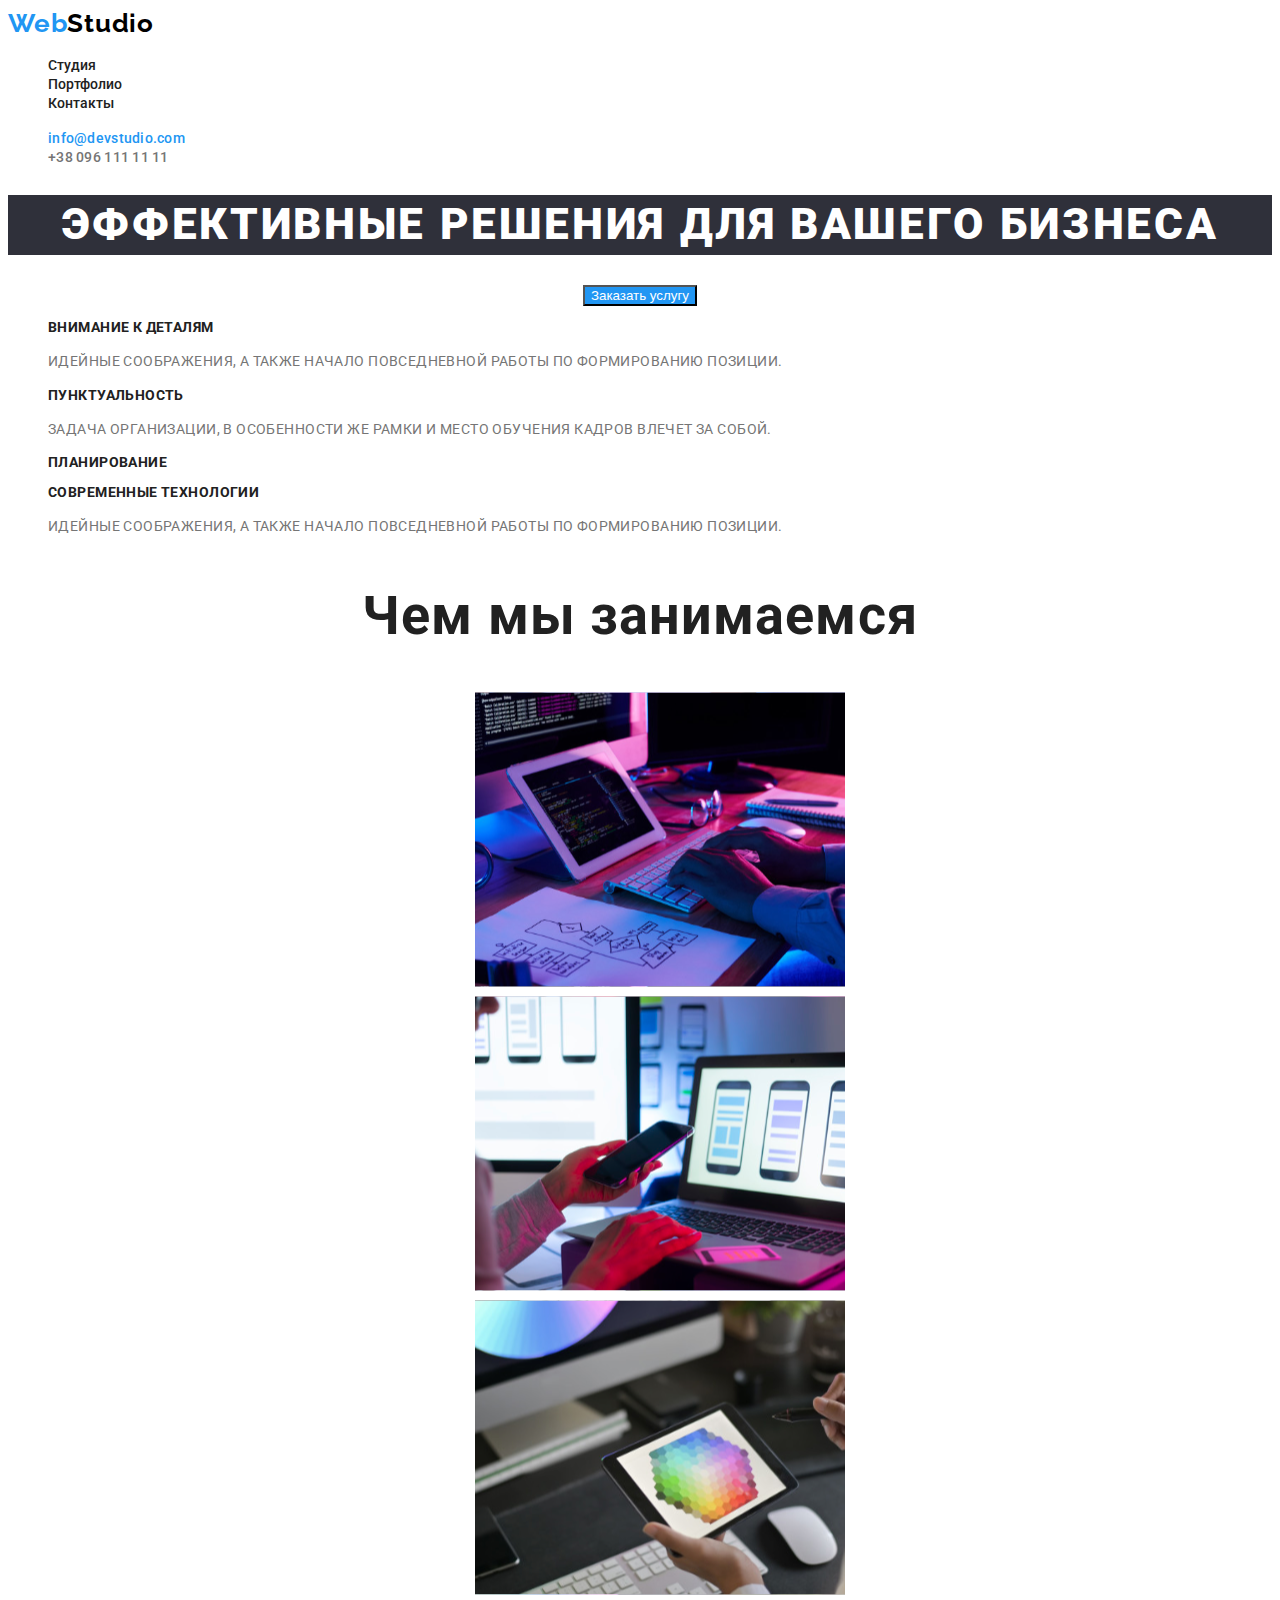
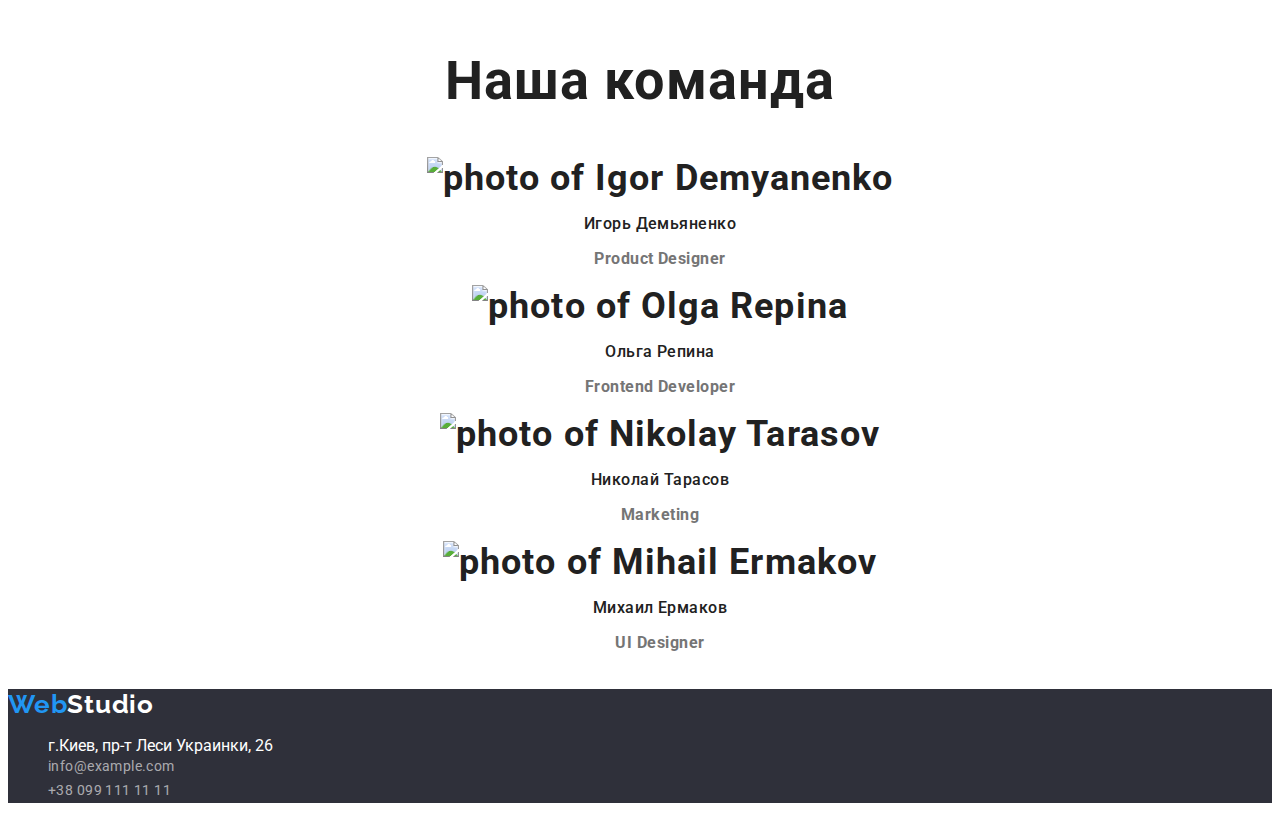
==== index.html @ 94175793 "working" ====
<!DOCTYPE html>
<html lang="en">

<head>
    <meta charset="UTF-8">
    <meta http-equiv="X-UA-Compatible" content="IE=edge">
    <meta name="viewport" content="width=device-width, initial-scale=1.0">
    <title>Studio</title>
    <link rel=“preconnect” href=“https://fonts.gstatic.com”>
    <link rel="preconnect" href="https://fonts.googleapis.com">
    <link rel="preconnect" href="https://fonts.gstatic.com" crossorigin>
    <link
        href="https://fonts.googleapis.com/css2?family=Raleway:wght@700&family=Roboto:wght@400;500;700;900&display=swap"
        rel="stylesheet">
    <link rel="stylesheet" href="./css/styles.css">
</head>

<body class="page">
    <header class="header">
        <a href="./studio.html" class="logo-first">Web<span class="logo-second">Studio</span></a>
        <nav>
            <ul class="site-nav list">
                <li><a href="" class="link">Студия</a></li>
                <li><a href="./portfolio.html" class="link">Портфолио</a></li>
                <li><a href="" class="link">Контакты</a></li>
            </ul>
        </nav>
        <ul class="contact-nav list">
            <li><a href="mailto:info@devstudio.com" class="nav-e-mail">info@devstudio.com</a></li>
            <li><a href="tel:+380961111111" class="nav-tel"> +38 096 111 11 11</a></li>
        </ul>
    </header>
    <main>
        <!--Герой-hero-->
        <section class="hero">
            <h1 class="hero-title">Эффективные решения для вашего бизнеса</h1>
            <button type="button" class="button">Заказать услугу</button>
        </section>
        <!--Приемущества-features-->
        <section class="section">
            <h2 class="section-titles" hidden>Приемущества</h2>
            <ul class="features list">
                <li>
                    <h3 class="features-titles">Внимание к деталям</h3>
                    <p class="features-text">Идейные соображения, а также начало повседневной работы по формированию
                        позиции.</p>
                </li>
                <li>
                    <h3 class="features-titles">Пунктуальность</h3>
                    <p class="features-text">Задача организации, в особенности же рамки и место обучения кадров влечет
                        за собой.</p>
                </li>
                <li>
                    <h3 class="features-titles">Планирование</h3>
                    <p
                        class="features-text>Равным образом консультация с широким активом в значительной степени обуславливает.">
                    </p>
                </li>
                <li>
                    <h3 class="features-titles">Современные технологии</h3>
                    <p class="features-text">Идейные соображения, а также начало повседневной работы по формированию
                        позиции.</p>
                </li>
            </ul>
        </section>
        <!--Чем мы занимаемся - what are we doing-->
        <section class="about-us">
            <h2 class="about-us-titles">Чем мы занимаемся</h2>
            <ul class="about-us list">
                <li><img src="./images/image1.svg" alt="computer image" width="370" height="295"></li>
                <li><img src="./images/image2.svg" alt="picture of phone and laptop" width="370" height="295"></li>
                <li><img src="./images/image3.svg" alt="tablet image" width="370" height="295"></li>
            </ul>
        </section>
        <!--Наша команда - our team-->
        <section class="team">
            <h2 class="team-titles">Наша команда</h2>
            <ul class="team list">
                <li><img src="./images/img_human1.svg" alt="photo of Igor Demyanenko" width="270" height="260">
                    <h3 class="team-title">Игорь Демьяненко</h3>
                    <p class="team-text">Product Designer</p>
                </li>
                <li><img src="./images/img_human2.svg" alt="photo of Olga Repina" width="270" height="260">
                    <h3 class="team-title">Ольга Репина</h3>
                    <p class="team-text">Frontend Developer</p>
                </li>
                <li><img src="./images/img_human3.svg" alt="photo of Nikolay Tarasov" width="270" height="260">
                    <h3 class="team-title">Николай Тарасов</h3>
                    <p class="team-text">Marketing</p>
                </li>
                <li><img src="./images/img_human4.svg" alt="photo of Mihail Ermakov" width="270" height="260">
                    <h3 class="team-title">Михаил Ермаков</h3>
                    <p class="team-text">UI Designer</p>
                </li>
            </ul>
        </section>
    </main>
    <footer class="footer">
        <a href="./index.html" class="logo-first">Web<span class="logo-second">Studio</span></a>
        <address class="adress">
            <ul class="address list">
                <li><a
                        href="https://www.google.com/maps/place/%D0%B1%D1%83%D0%BB%D1%8C%D0%B2%D0%B0%D1%80+%D0%9B%D0%B5%D1%81%D1%96+%D0%A3%D0%BA%D1%80%D0%B0%D1%97%D0%BD%D0%BA%D0%B8,+26,+%D0%9A%D0%B8%D1%97%D0%B2,+02000/@50.4265807,30.5361971,17z/data=!3m1!4b1!4m5!3m4!1s0x40d4cf0e033ecbe9:0x57a4dffefec77da0!8m2!3d50.4265807!4d30.5383858"></a>
                    г.Киев, пр-т Леси Украинки, 26</li>
                <li><a href="mailto:info@example.com" class="footer-e-mail">info@example.com</a></li>
                <li><a href="tel:+380991111111" class="footer-tel">+38 099 111 11 11</a></li>
            </ul>
        </address>
    </footer>
</body>

</html>
---- css/styles.css ----
body {
  font-family: Roboto, sans-serif;
  color: var(--first-titles-text-color);
}
:root {
  --first-titles-text-color: #212121;
  --text-color: #757575;
  --button-primary-color-text: #ffffff;
  --button-primary-color: #2196f3;
  --background-color: #2f303a;
}
ul {
  list-style: none;
}

/* header */

.header .logo-first {
  color: var(--button-primary-color);
  font-family: Raleway, sans-serif;
  font-weight: 700;
  font-size: 26px;
  line-height: 1.19;
  letter-spacing: 0.03em;
  text-decoration: none;
}
.header .logo-second {
  color: #000000;
  font-family: Raleway, sans-serif;
  font-weight: 700;
  font-size: 26px;
  line-height: 1.19;
  letter-spacing: 0.03em;
  text-decoration: none;
}
.site-nav .link {
  color: var(--first-titles-text-color);
  font-weight: 500;
  font-size: 14px;
  line-height: 1.14;
  text-decoration: none;
}
/* site-nav link -навигация*/
.site-nav .link:hover {
  /*(hover - при наведении)*/
  color: var(--button-primary-color);
  font-weight: 500;
  font-size: 14px;
  line-height: 1.14;
  text-decoration: none;
}
/* .site-nav .link:hover,
.site-nav .link:focus {
  color: #2196f3;
  font-weight: 500;
  font-size: 14px;
  line-height: 11.14;
  letter-spacing: 0.02em;
} */
.nav-e-mail {
  color: var(--button-primary-color);
  font-weight: 500;
  font-size: 14px;
  line-height: 1.14;
  letter-spacing: 0.02em;
  text-decoration: none;
}
.nav-tel {
  color: var(--text-color);
  font-weight: 500;
  font-size: 14px;
  line-height: 1.14;
  letter-spacing: 0.02em;
  text-decoration: none;
}
.hero {
  text-align: center;
}
.section-titles {
  color: var(--first-titles-text-color);
  font-size: 14px;
  line-height: 1.71;
  letter-spacing: 0.03em;
}
.section {
  color: var(--text-color);
  font-weight: 700;
  font-size: 14px;
  line-height: 1.14;
  letter-spacing: 0.03em;
  text-transform: uppercase;
}
/* Hero*/
.hero-title {
  color: var(--button-primary-color-text);
  background-color: var(--background-color);
  font-weight: 900;
  font-size: 44px;
  line-height: 1.36;
  text-align: center;
  letter-spacing: 0.06em;
  text-transform: uppercase;
}

.button {
  background-color: var(--button-primary-color);
  color: var(--button-primary-color-text);
}

/* Приемущества-features*/
.features-titles {
  color: var(--first-titles-text-color);
  font-weight: 700;
  font-size: 14px;
  line-height: 1.14;
  letter-spacing: 0.03em;
  text-transform: uppercase;
}
.features-text {
  color: var(--text-color);
  font-style: normal;
  font-weight: normal;
  font-size: 14px;
  line-height: 1.71;
  letter-spacing: 0.03em;
}
/*  Чем мы занимаемся - what are we doing*/
.about-us {
  color: var(--first-titles-text-color);
  font-weight: 700;
  font-size: 36px;
  line-height: 1.17;
  text-align: center;
  letter-spacing: 0.03em;
}
/* Наша команда - Our team */
.team {
  color: var(--first-titles-text-color);
  font-weight: 700;
  font-size: 36px;
  line-height: 1.17;
  text-align: center;
  letter-spacing: 0.03em;
}
.team-title {
  color: var(--first-titles-text-color);
  font-weight: 500;
  font-size: 16px;
  line-height: 1.18;
  text-align: center;
  letter-spacing: 0.03em;
}
.team-text {
  color: var(--text-color);
  font-size: 16px;
  line-height: 1.18;
  text-align: center;
  letter-spacing: 0.03em;
}
/* Portfolio */
.portfolio-titles {
  color: var(--first-titles-text-color);
}
.portfolio-text {
  color: var(--text-color);
}
/* Кнопки - Buttons */

.buttons-primary:hover {
  background-color: var(--button-primary-color);
  color: var(--button-primary-color-text);
}

/* Подвал - footer */
.footer {
  background-color: var(--background-color);
}
.footer .logo-first {
  color: var(--button-primary-color);
  font-family: Raleway;
  font-weight: 700;
  font-size: 26px;
  line-height: 1.19;
  letter-spacing: 0.03em;
  text-decoration: none;
}
.footer .logo-second {
  color: var(--button-primary-color-text);
  font-family: Raleway;
  font-weight: 700;
  font-size: 26px;
  line-height: 1.19;
  letter-spacing: 0.03em;
  text-decoration: none;
}
/* Контакты - contacts */
.adress {
  font-style: normal;
  color: var(--button-primary-color-text);
}
.footer .contacts {
  color: var(--button-primary-color-text);
  font-size: 14px;
  line-height: 1.71;
  letter-spacing: 0.03em;
}
.footer-e-mail {
  color: rgba(255, 255, 255, 0.6);
  font-size: 14px;
  line-height: 1.71;
  letter-spacing: 0.03em;
  text-decoration: none;
}
.footer-tel {
  color: rgba(255, 255, 255, 0.6);
  font-size: 14px;
  line-height: 1.71;
  letter-spacing: 0.03em;
  text-decoration: none;
}
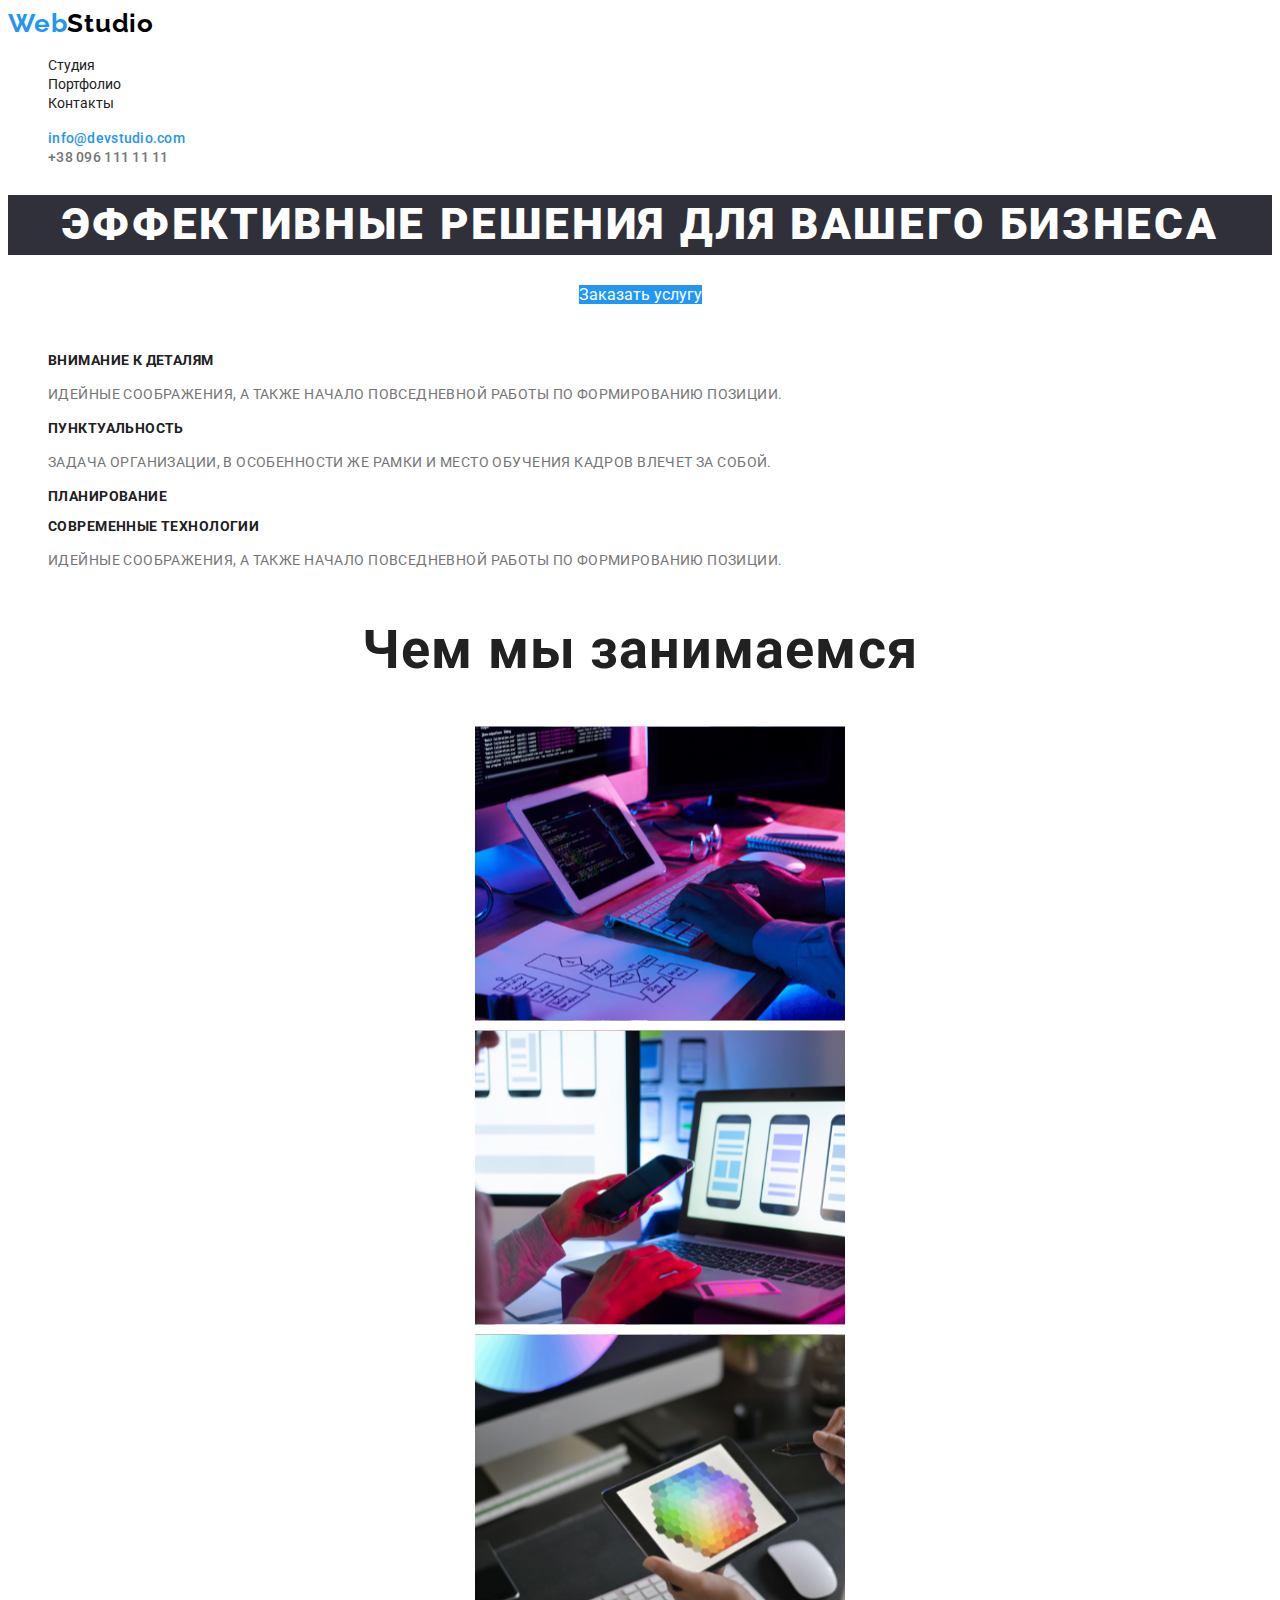
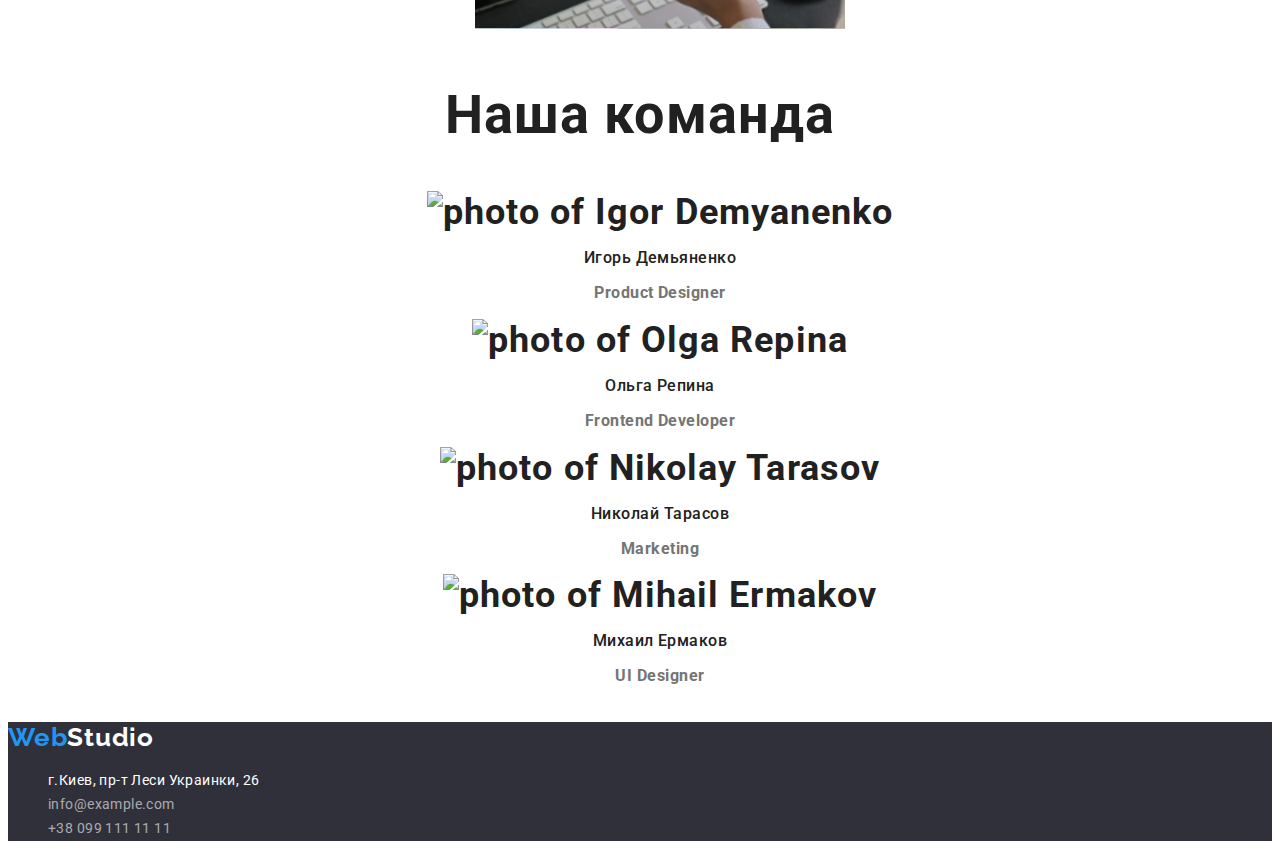
==== commit 5ec4b2c2: "работает ОК" ====
--- a/index.html
+++ b/index.html
@@ -12,6 +12,7 @@
     <link
         href="https://fonts.googleapis.com/css2?family=Raleway:wght@700&family=Roboto:wght@400;500;700;900&display=swap"
         rel="stylesheet">
+    
     <link rel="stylesheet" href="./css/styles.css">
 </head>
 
@@ -25,7 +26,7 @@
                 <li><a href="" class="link">Контакты</a></li>
             </ul>
         </nav>
-        <ul class="contact-nav list">
+        <ul class="contact-nav-list">
             <li><a href="mailto:info@devstudio.com" class="nav-e-mail">info@devstudio.com</a></li>
             <li><a href="tel:+380961111111" class="nav-tel"> +38 096 111 11 11</a></li>
         </ul>
@@ -34,12 +35,14 @@
         <!--Герой-hero-->
         <section class="hero">
             <h1 class="hero-title">Эффективные решения для вашего бизнеса</h1>
-            <button type="button" class="button">Заказать услугу</button>
+            <a href="" class="button">Заказать услугу</a>
+            <!--
+            <button type="button" class="button">Заказать услугу</button>-->
         </section>
         <!--Приемущества-features-->
         <section class="section">
-            <h2 class="section-titles" hidden>Приемущества</h2>
-            <ul class="features list">
+            <h2 class="section-titles" >Приемущества</h2>
+            <ul class="features-list">
                 <li>
                     <h3 class="features-titles">Внимание к деталям</h3>
                     <p class="features-text">Идейные соображения, а также начало повседневной работы по формированию
@@ -66,7 +69,7 @@
         <!--Чем мы занимаемся - what are we doing-->
         <section class="about-us">
             <h2 class="about-us-titles">Чем мы занимаемся</h2>
-            <ul class="about-us list">
+            <ul class="about-us-list">
                 <li><img src="./images/image1.svg" alt="computer image" width="370" height="295"></li>
                 <li><img src="./images/image2.svg" alt="picture of phone and laptop" width="370" height="295"></li>
                 <li><img src="./images/image3.svg" alt="tablet image" width="370" height="295"></li>
@@ -75,7 +78,7 @@
         <!--Наша команда - our team-->
         <section class="team">
             <h2 class="team-titles">Наша команда</h2>
-            <ul class="team list">
+            <ul class="team-list">
                 <li><img src="./images/img_human1.svg" alt="photo of Igor Demyanenko" width="270" height="260">
                     <h3 class="team-title">Игорь Демьяненко</h3>
                     <p class="team-text">Product Designer</p>
@@ -98,10 +101,9 @@
     <footer class="footer">
         <a href="./index.html" class="logo-first">Web<span class="logo-second">Studio</span></a>
         <address class="adress">
-            <ul class="address list">
-                <li><a
-                        href="https://www.google.com/maps/place/%D0%B1%D1%83%D0%BB%D1%8C%D0%B2%D0%B0%D1%80+%D0%9B%D0%B5%D1%81%D1%96+%D0%A3%D0%BA%D1%80%D0%B0%D1%97%D0%BD%D0%BA%D0%B8,+26,+%D0%9A%D0%B8%D1%97%D0%B2,+02000/@50.4265807,30.5361971,17z/data=!3m1!4b1!4m5!3m4!1s0x40d4cf0e033ecbe9:0x57a4dffefec77da0!8m2!3d50.4265807!4d30.5383858"></a>
-                    г.Киев, пр-т Леси Украинки, 26</li>
+            <ul class="address-list">
+                <li><a href="https://www.google.com/maps/place/%D0%B1%D1%83%D0%BB%D1%8C%D0%B2%D0%B0%D1%80+%D0%9B%D0%B5%D1%81%D1%96+%D0%A3%D0%BA%D1%80%D0%B0%D1%97%D0%BD%D0%BA%D0%B8,+26,+%D0%9A%D0%B8%D1%97%D0%B2,+02000/@50.4265807,30.5361971,17z/data=!3m1!4b1!4m5!3m4!1s0x40d4cf0e033ecbe9:0x57a4dffefec77da0!8m2!3d50.4265807!4d30.5383858" class="footer-adress-map">
+                    г.Киев, пр-т Леси Украинки, 26</a></li>
                 <li><a href="mailto:info@example.com" class="footer-e-mail">info@example.com</a></li>
                 <li><a href="tel:+380991111111" class="footer-tel">+38 099 111 11 11</a></li>
             </ul>
--- a/css/styles.css
+++ b/css/styles.css
@@ -1,14 +1,19 @@
-body {
-  font-family: Roboto, sans-serif;
-  color: var(--first-titles-text-color);
-}
+/* :current(p, li, h1, h2, h3) {
+  color: yellow; */
+
 :root {
-  --first-titles-text-color: #212121;
+  --titles-text-color: #212121;
   --text-color: #757575;
   --button-primary-color-text: #ffffff;
   --button-primary-color: #2196f3;
   --background-color: #2f303a;
-}
+  --logo-color: #000000;
+}
+body {
+  font-family: Roboto, sans-serif;
+  background: var(--button-primary-color-text);
+  color: var(--titles-text-color);
+  }
 ul {
   list-style: none;
 }
@@ -25,7 +30,7 @@
   text-decoration: none;
 }
 .header .logo-second {
-  color: #000000;
+  color: var(--logo-color);
   font-family: Raleway, sans-serif;
   font-weight: 700;
   font-size: 26px;
@@ -34,14 +39,15 @@
   text-decoration: none;
 }
 .site-nav .link {
-  color: var(--first-titles-text-color);
+  color:var(--titles-text-color)
   font-weight: 500;
   font-size: 14px;
   line-height: 1.14;
   text-decoration: none;
 }
 /* site-nav link -навигация*/
-.site-nav .link:hover {
+.site-nav .link:hover,
+.site-nav .link:focus {
   /*(hover - при наведении)*/
   color: var(--button-primary-color);
   font-weight: 500;
@@ -77,10 +83,11 @@
   text-align: center;
 }
 .section-titles {
-  color: var(--first-titles-text-color);
-  font-size: 14px;
-  line-height: 1.71;
-  letter-spacing: 0.03em;
+  color: var(--titles-text-color);
+  font-size: 14px;
+  line-height: 1.71;
+  letter-spacing: 0.03em;
+  visibility: hidden;
 }
 .section {
   color: var(--text-color);
@@ -105,11 +112,18 @@
 .button {
   background-color: var(--button-primary-color);
   color: var(--button-primary-color-text);
+  text-decoration: none; 
+  cursor: pointer; 
+  /* .buttons-primary:hover,
+.buttons-primary:focus {
+  background-color: var(--button-primary-color);
+  color: var(--button-primary-color-text);
+} */
 }
 
 /* Приемущества-features*/
 .features-titles {
-  color: var(--first-titles-text-color);
+  color: var(--titles-text-color);
   font-weight: 700;
   font-size: 14px;
   line-height: 1.14;
@@ -126,7 +140,7 @@
 }
 /*  Чем мы занимаемся - what are we doing*/
 .about-us {
-  color: var(--first-titles-text-color);
+  color: var(--titles-text-color);
   font-weight: 700;
   font-size: 36px;
   line-height: 1.17;
@@ -135,7 +149,7 @@
 }
 /* Наша команда - Our team */
 .team {
-  color: var(--first-titles-text-color);
+  color: var(--titles-text-color);
   font-weight: 700;
   font-size: 36px;
   line-height: 1.17;
@@ -143,7 +157,7 @@
   letter-spacing: 0.03em;
 }
 .team-title {
-  color: var(--first-titles-text-color);
+  color: var(--titles-text-color);
   font-weight: 500;
   font-size: 16px;
   line-height: 1.18;
@@ -159,18 +173,23 @@
 }
 /* Portfolio */
 .portfolio-titles {
-  color: var(--first-titles-text-color);
+  color: var(--titles-text-color);
 }
 .portfolio-text {
   color: var(--text-color);
 }
 /* Кнопки - Buttons */
 
-.buttons-primary:hover {
+.buttons-primary:hover,
+.buttons-primary:focus {
   background-color: var(--button-primary-color);
   color: var(--button-primary-color-text);
-}
-
+  font-family: inherit;
+  cursor: pointer;
+}
+.buttons-titles {
+  visibility: hidden;
+}
 /* Подвал - footer */
 .footer {
   background-color: var(--background-color);
@@ -196,13 +215,14 @@
 /* Контакты - contacts */
 .adress {
   font-style: normal;
-  color: var(--button-primary-color-text);
-}
-.footer .contacts {
-  color: var(--button-primary-color-text);
-  font-size: 14px;
-  line-height: 1.71;
-  letter-spacing: 0.03em;
+  
+}
+.footer-adress-map {
+  color: var(--button-primary-color-text);
+  font-size: 14px;
+  line-height: 1.71;
+  letter-spacing: 0.03em;
+  text-decoration: none;
 }
 .footer-e-mail {
   color: rgba(255, 255, 255, 0.6);
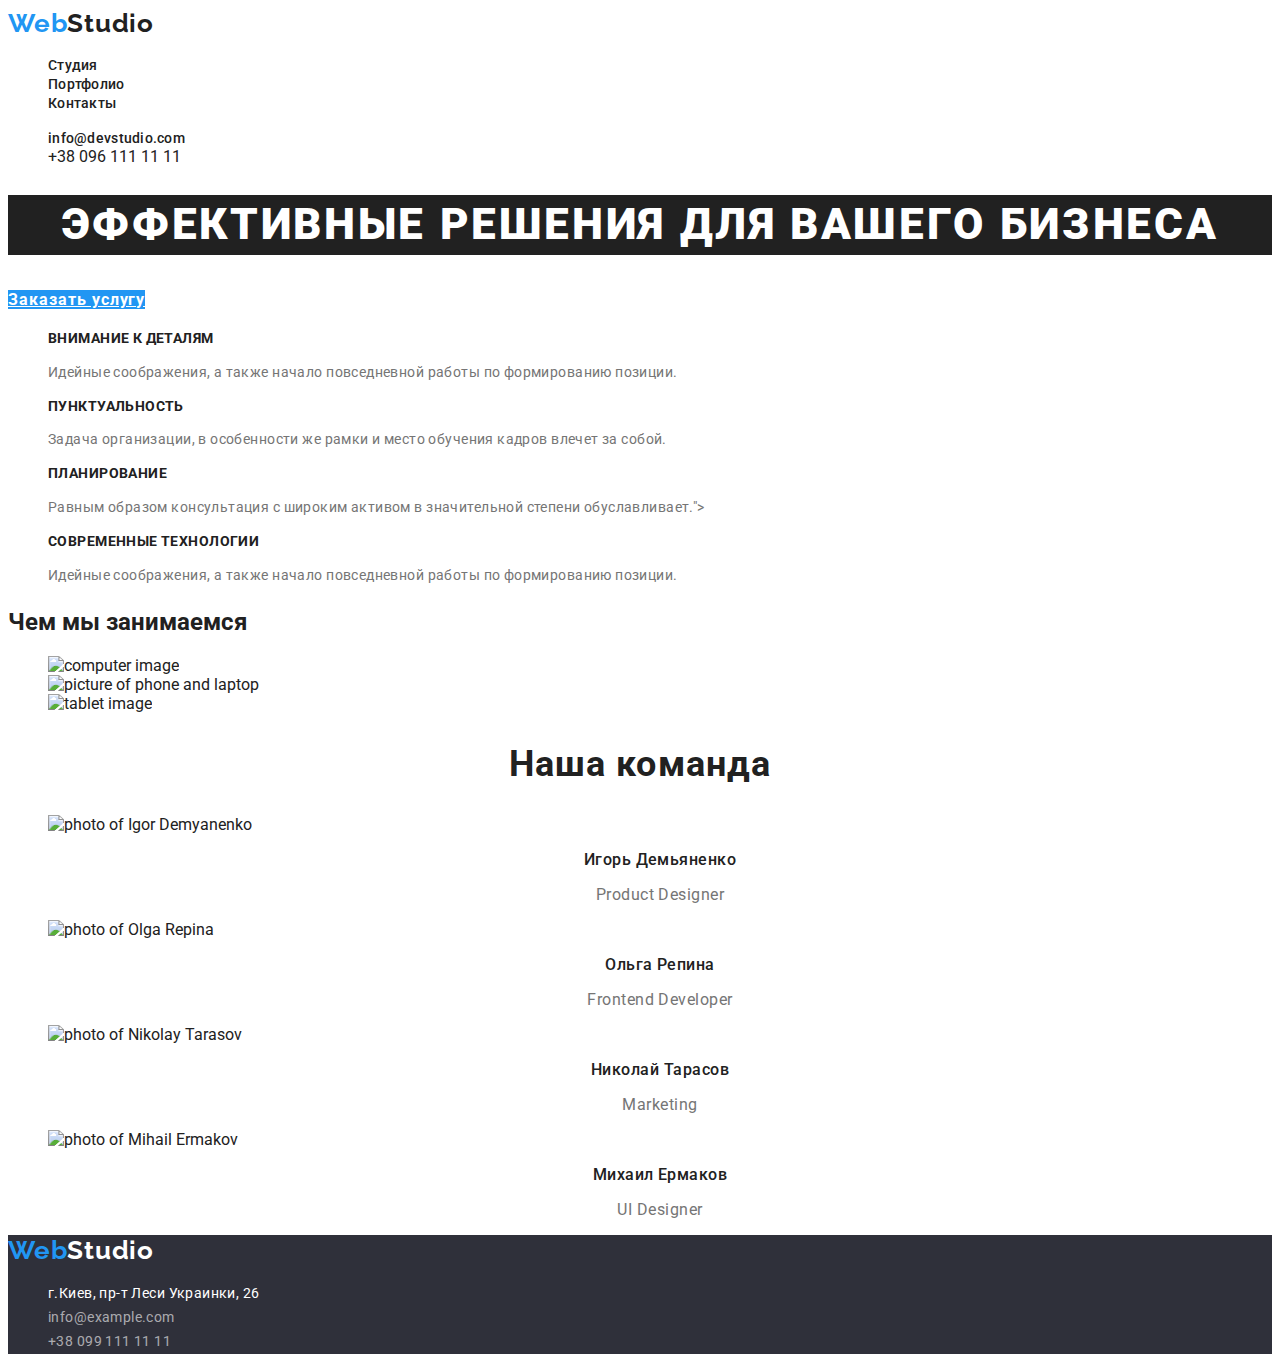
==== commit ce8355e0: "не работает current" ====
--- a/index.html
+++ b/index.html
@@ -12,23 +12,24 @@
     <link
         href="https://fonts.googleapis.com/css2?family=Raleway:wght@700&family=Roboto:wght@400;500;700;900&display=swap"
         rel="stylesheet">
-    
+
     <link rel="stylesheet" href="./css/styles.css">
 </head>
 
-<body class="page">
-    <header class="header">
-        <a href="./studio.html" class="logo-first">Web<span class="logo-second">Studio</span></a>
-        <nav>
-            <ul class="site-nav list">
-                <li><a href="" class="link">Студия</a></li>
+<body>
+    <header>
+        <nav class="nav">
+            <a href="./index.html" class="logo-first">Web<span class="logo-second">Studio</span></a>
+
+            <ul class="site-nav">
+                <li><a href="" class="link current">Студия</a></li>
                 <li><a href="./portfolio.html" class="link">Портфолио</a></li>
                 <li><a href="" class="link">Контакты</a></li>
             </ul>
         </nav>
-        <ul class="contact-nav-list">
+        <ul class="contact-nav">
             <li><a href="mailto:info@devstudio.com" class="nav-e-mail">info@devstudio.com</a></li>
-            <li><a href="tel:+380961111111" class="nav-tel"> +38 096 111 11 11</a></li>
+            <li><a href="tel:+380961111111" class="nav-tel">+38 096 111 11 11</a></li>
         </ul>
     </header>
     <main>
@@ -41,59 +42,59 @@
         </section>
         <!--Приемущества-features-->
         <section class="section">
-            <h2 class="section-titles" >Приемущества</h2>
-            <ul class="features-list">
+            <h2 class="section-titles" hidden>Приемущества</h2>
+            <ul class="feature-list">
                 <li>
-                    <h3 class="features-titles">Внимание к деталям</h3>
-                    <p class="features-text">Идейные соображения, а также начало повседневной работы по формированию
+                    <h3 class="title">Внимание к деталям</h3>
+                    <p class="text">Идейные соображения, а также начало повседневной работы по формированию
                         позиции.</p>
                 </li>
                 <li>
-                    <h3 class="features-titles">Пунктуальность</h3>
-                    <p class="features-text">Задача организации, в особенности же рамки и место обучения кадров влечет
+                    <h3 class="title">Пунктуальность</h3>
+                    <p class="text">Задача организации, в особенности же рамки и место обучения кадров влечет
                         за собой.</p>
                 </li>
                 <li>
-                    <h3 class="features-titles">Планирование</h3>
-                    <p
-                        class="features-text>Равным образом консультация с широким активом в значительной степени обуславливает.">
+                    <h3 class="title">Планирование</h3>
+                    <p class="text">Равным образом консультация с широким активом в значительной степени
+                        обуславливает.">
                     </p>
                 </li>
                 <li>
-                    <h3 class="features-titles">Современные технологии</h3>
-                    <p class="features-text">Идейные соображения, а также начало повседневной работы по формированию
+                    <h3 class="title">Современные технологии</h3>
+                    <p class="text">Идейные соображения, а также начало повседневной работы по формированию
                         позиции.</p>
                 </li>
             </ul>
         </section>
         <!--Чем мы занимаемся - what are we doing-->
-        <section class="about-us">
-            <h2 class="about-us-titles">Чем мы занимаемся</h2>
-            <ul class="about-us-list">
-                <li><img src="./images/image1.svg" alt="computer image" width="370" height="295"></li>
-                <li><img src="./images/image2.svg" alt="picture of phone and laptop" width="370" height="295"></li>
-                <li><img src="./images/image3.svg" alt="tablet image" width="370" height="295"></li>
+        <section class="aboutUs">
+            <h2 class="aboutUs-title">Чем мы занимаемся</h2>
+            <ul class="aboutUs-list">
+                <li><img src="./images/about1.jpg" alt="computer image" width="370" height="295"></li>
+                <li><img src="./images/about2.jpg" alt="picture of phone and laptop" width="370" height="295"></li>
+                <li><img src="./images/about3.jpg" alt="tablet image" width="370" height="295"></li>
             </ul>
         </section>
-        <!--Наша команда - our team-->
+        <!--Наша команда - team-->
         <section class="team">
-            <h2 class="team-titles">Наша команда</h2>
+            <h2 class="team-title">Наша команда</h2>
             <ul class="team-list">
-                <li><img src="./images/img_human1.svg" alt="photo of Igor Demyanenko" width="270" height="260">
-                    <h3 class="team-title">Игорь Демьяненко</h3>
-                    <p class="team-text">Product Designer</p>
+                <li><img src="./images/human1.jpg" alt="photo of Igor Demyanenko" width="270" height="260">
+                    <h3 class="title">Игорь Демьяненко</h3>
+                    <p class="text">Product Designer</p>
                 </li>
-                <li><img src="./images/img_human2.svg" alt="photo of Olga Repina" width="270" height="260">
-                    <h3 class="team-title">Ольга Репина</h3>
-                    <p class="team-text">Frontend Developer</p>
+                <li><img src="./images/human2.jpg" alt="photo of Olga Repina" width="270" height="260">
+                    <h3 class="title">Ольга Репина</h3>
+                    <p class="text">Frontend Developer</p>
                 </li>
-                <li><img src="./images/img_human3.svg" alt="photo of Nikolay Tarasov" width="270" height="260">
-                    <h3 class="team-title">Николай Тарасов</h3>
-                    <p class="team-text">Marketing</p>
+                <li><img src="./images/human3.jpg" alt="photo of Nikolay Tarasov" width="270" height="260">
+                    <h3 class="title">Николай Тарасов</h3>
+                    <p class="text">Marketing</p>
                 </li>
                 <li><img src="./images/img_human4.svg" alt="photo of Mihail Ermakov" width="270" height="260">
-                    <h3 class="team-title">Михаил Ермаков</h3>
-                    <p class="team-text">UI Designer</p>
+                    <h3 class="title">Михаил Ермаков</h3>
+                    <p class="text">UI Designer</p>
                 </li>
             </ul>
         </section>
@@ -102,8 +103,9 @@
         <a href="./index.html" class="logo-first">Web<span class="logo-second">Studio</span></a>
         <address class="adress">
             <ul class="address-list">
-                <li><a href="https://www.google.com/maps/place/%D0%B1%D1%83%D0%BB%D1%8C%D0%B2%D0%B0%D1%80+%D0%9B%D0%B5%D1%81%D1%96+%D0%A3%D0%BA%D1%80%D0%B0%D1%97%D0%BD%D0%BA%D0%B8,+26,+%D0%9A%D0%B8%D1%97%D0%B2,+02000/@50.4265807,30.5361971,17z/data=!3m1!4b1!4m5!3m4!1s0x40d4cf0e033ecbe9:0x57a4dffefec77da0!8m2!3d50.4265807!4d30.5383858" class="footer-adress-map">
-                    г.Киев, пр-т Леси Украинки, 26</a></li>
+                <li><a href="https://www.google.com/maps/place/%D0%B1%D1%83%D0%BB%D1%8C%D0%B2%D0%B0%D1%80+%D0%9B%D0%B5%D1%81%D1%96+%D0%A3%D0%BA%D1%80%D0%B0%D1%97%D0%BD%D0%BA%D0%B8,+26,+%D0%9A%D0%B8%D1%97%D0%B2,+02000/@50.4265807,30.5361971,17z/data=!3m1!4b1!4m5!3m4!1s0x40d4cf0e033ecbe9:0x57a4dffefec77da0!8m2!3d50.4265807!4d30.5383858"
+                        class="footer-adress-map">
+                        г.Киев, пр-т Леси Украинки, 26</a></li>
                 <li><a href="mailto:info@example.com" class="footer-e-mail">info@example.com</a></li>
                 <li><a href="tel:+380991111111" class="footer-tel">+38 099 111 11 11</a></li>
             </ul>
--- a/css/styles.css
+++ b/css/styles.css
@@ -1,201 +1,195 @@
-/* :current(p, li, h1, h2, h3) {
-  color: yellow; */
-
 :root {
-  --titles-text-color: #212121;
+  --titles-text-color-first: #212121;
   --text-color: #757575;
-  --button-primary-color-text: #ffffff;
-  --button-primary-color: #2196f3;
+  --accent-color-text: #ffffff;
+  --accent-color: #2196f3;
   --background-color: #2f303a;
   --logo-color: #000000;
+  --backing color:#F5F4FA;
+  /* первичный цвет фона - #E5E5E5; */
+  /*  вторичный цвет фона - #F5F4FA;*/
+  /* основной фон кнопок партфолио #F5F4FA */
 }
 body {
   font-family: Roboto, sans-serif;
-  background: var(--button-primary-color-text);
-  color: var(--titles-text-color);
+  background-color: var(-accent-color-text);
+  color: var(--titles-text-color-first);
   }
 ul {
   list-style: none;
 }
 
 /* header */
-
-.header .logo-first {
-  color: var(--button-primary-color);
+.logo-first {
   font-family: Raleway, sans-serif;
-  font-weight: 700;
-  font-size: 26px;
-  line-height: 1.19;
-  letter-spacing: 0.03em;
-  text-decoration: none;
-}
-.header .logo-second {
-  color: var(--logo-color);
+  color: var(--accent-color);
+  font-weight: 700;
+  font-size: 26px;
+  line-height: 1.19;
+  letter-spacing: 0.03em;
+  text-decoration: none;
+}
+.logo-second {
   font-family: Raleway, sans-serif;
-  font-weight: 700;
-  font-size: 26px;
-  line-height: 1.19;
-  letter-spacing: 0.03em;
-  text-decoration: none;
+  color: var(--titles-text-color-first);
+  font-weight: 700;
+  font-size: 26px;
+  line-height: 1.19;
+  letter-spacing: 0.03em;
+ 
 }
 .site-nav .link {
-  color:var(--titles-text-color)
-  font-weight: 500;
-  font-size: 14px;
-  line-height: 1.14;
-  text-decoration: none;
-}
-/* site-nav link -навигация*/
+  color: var(--titles-text-color-first);
+  font-weight: 500;
+font-size: 14px;
+line-height: 1.14;
+letter-spacing: 0.02em;
+  text-decoration: none;
+}
 .site-nav .link:hover,
-.site-nav .link:focus {
-  /*(hover - при наведении)*/
-  color: var(--button-primary-color);
-  font-weight: 500;
-  font-size: 14px;
-  line-height: 1.14;
-  text-decoration: none;
-}
-/* .site-nav .link:hover,
-.site-nav .link:focus {
-  color: #2196f3;
-  font-weight: 500;
-  font-size: 14px;
-  line-height: 11.14;
-  letter-spacing: 0.02em;
-} */
-.nav-e-mail {
-  color: var(--button-primary-color);
-  font-weight: 500;
-  font-size: 14px;
-  line-height: 1.14;
-  letter-spacing: 0.02em;
-  text-decoration: none;
-}
-.nav-tel {
-  color: var(--text-color);
-  font-weight: 500;
-  font-size: 14px;
-  line-height: 1.14;
-  letter-spacing: 0.02em;
-  text-decoration: none;
-}
-.hero {
-  text-align: center;
-}
-.section-titles {
-  color: var(--titles-text-color);
-  font-size: 14px;
-  line-height: 1.71;
-  letter-spacing: 0.03em;
-  visibility: hidden;
-}
-.section {
-  color: var(--text-color);
-  font-weight: 700;
-  font-size: 14px;
-  line-height: 1.14;
-  letter-spacing: 0.03em;
-  text-transform: uppercase;
-}
-/* Hero*/
-.hero-title {
-  color: var(--button-primary-color-text);
+.site-nav .link:focus{
+  color:var(--accent-color)
+}
+
+/* .site-nav .link:current когда подключаю, не работает, и также пропадает эффкет hover и focus*/
+.contact-nav .nav-e-mail {
+  color: var(--titles-text-color-first);
+  font-weight: 500;
+font-size: 14px;
+line-height: 1.14;
+letter-spacing: 0.02em;
+text-decoration: none;
+}
+.contact-nav .nav-e-mail:hover,
+.contact-nav .nav-e-mail:focus {
+  color: var(--text-color);
+}
+.contact-nav .nav-tel {
+  color: var(--titles-text-color-first);
+   text-decoration: none;
+  
+}
+.contact-nav .nav-tel:hover,
+.contact-nav .nav-tel:focus {
+  color: var(--text-color);
+}
+/* Hero */
+
+
+.hero .hero-title {
+  color: var(--accent-color-text);
+  background-color: var(--titles-text-color-first);
+  font-weight: 900;
+font-size: 44px;
+line-height: 1.36;
+text-align: center;
+letter-spacing: 0.06em;
+text-transform: uppercase
+}
+/* Hero button*/
+.button {
+
+color: var(--accent-color-text);
+ background-color: var(--accent-color);
+ font-weight: 700;
+font-size: 16px;
+line-height: 1.87;
+letter-spacing: 0.06em;
+}
+.button.primary:hover,
+.button.primary:focus{
+ color: var(--accent-color-text);
+ background-color: var(--accent-color)
+}
+/* Features - Приемущества */
+.feature-list .title {
+  color: var(--titles-text-color-first);
+  font-weight: 700;
+font-size: 14px;
+line-height: 1.14;
+letter-spacing: 0.03em;
+text-transform: uppercase;
+}
+.feature-list .text {
+  color: var(--text-color);
+  font-size: 14px;
+line-height: 1.71;
+letter-spacing: 0.03em;
+}
+/* About us */
+.aboutUs title {
+  color: var(--titles-text-color-first);
+  font-weight: 700;
+font-size: 36px;
+line-height: 1.17;
+text-align: center;
+letter-spacing: 0.03em
+}
+/*Team */
+.team .team-title {
+  color: var(-titles-text-color-first);
+  font-weight: 700;
+font-size: 36px;
+line-height: 1.17;
+text-align: center;
+letter-spacing: 0.03em;
+}
+.team-list .title {
+  color: var(--titles-text-color-first);
+  font-weight: 500;
+font-size: 16px;
+line-height: 1.19;
+text-align: center;
+letter-spacing: 0.03em;
+}
+.team .text {
+  color: var(--text-color);
+  font-weight: normal;
+font-size: 16px;
+line-height:1.19;
+text-align: center;
+letter-spacing: 0.03em;
+}
+/* Buttons */
+.buttons {
+  color: var(--titles-text-color-first);
+  background-color: var(--backing color);
+  cursor: pointer;
+  
+}
+.buttons .buttons-primary:hover, 
+.buttons .buttons-primary:focus {
+  color: var(--accent-color-text);
+  background-color: var(--accent-color);
+  font-weight: 500;
+font-size: 16px;
+line-height: 1.62;
+text-align: center;
+letter-spacing: 0.03em;
+}
+  /* Portfolio */
+ .portfolio .title {
+  color: var(--titles-text-color-first);
+  font-weight: 700;
+font-size: 18px;
+line-height: 2;
+letter-spacing: 0.06em;
+}
+ .portfolio .text {
+  color: var(--text-color);
+font-size: 16px;
+line-height: 1.87;
+letter-spacing: 0.03em;
+}
+
+  
+/* Footer */
+.footer
+ {
   background-color: var(--background-color);
-  font-weight: 900;
-  font-size: 44px;
-  line-height: 1.36;
-  text-align: center;
-  letter-spacing: 0.06em;
-  text-transform: uppercase;
-}
-
-.button {
-  background-color: var(--button-primary-color);
-  color: var(--button-primary-color-text);
-  text-decoration: none; 
-  cursor: pointer; 
-  /* .buttons-primary:hover,
-.buttons-primary:focus {
-  background-color: var(--button-primary-color);
-  color: var(--button-primary-color-text);
-} */
-}
-
-/* Приемущества-features*/
-.features-titles {
-  color: var(--titles-text-color);
-  font-weight: 700;
-  font-size: 14px;
-  line-height: 1.14;
-  letter-spacing: 0.03em;
-  text-transform: uppercase;
-}
-.features-text {
-  color: var(--text-color);
-  font-style: normal;
-  font-weight: normal;
-  font-size: 14px;
-  line-height: 1.71;
-  letter-spacing: 0.03em;
-}
-/*  Чем мы занимаемся - what are we doing*/
-.about-us {
-  color: var(--titles-text-color);
-  font-weight: 700;
-  font-size: 36px;
-  line-height: 1.17;
-  text-align: center;
-  letter-spacing: 0.03em;
-}
-/* Наша команда - Our team */
-.team {
-  color: var(--titles-text-color);
-  font-weight: 700;
-  font-size: 36px;
-  line-height: 1.17;
-  text-align: center;
-  letter-spacing: 0.03em;
-}
-.team-title {
-  color: var(--titles-text-color);
-  font-weight: 500;
-  font-size: 16px;
-  line-height: 1.18;
-  text-align: center;
-  letter-spacing: 0.03em;
-}
-.team-text {
-  color: var(--text-color);
-  font-size: 16px;
-  line-height: 1.18;
-  text-align: center;
-  letter-spacing: 0.03em;
-}
-/* Portfolio */
-.portfolio-titles {
-  color: var(--titles-text-color);
-}
-.portfolio-text {
-  color: var(--text-color);
-}
-/* Кнопки - Buttons */
-
-.buttons-primary:hover,
-.buttons-primary:focus {
-  background-color: var(--button-primary-color);
-  color: var(--button-primary-color-text);
-  font-family: inherit;
-  cursor: pointer;
-}
-.buttons-titles {
-  visibility: hidden;
-}
-/* Подвал - footer */
-.footer {
-  background-color: var(--background-color);
 }
 .footer .logo-first {
-  color: var(--button-primary-color);
+  color: var(--accent-color);
   font-family: Raleway;
   font-weight: 700;
   font-size: 26px;
@@ -204,7 +198,7 @@
   text-decoration: none;
 }
 .footer .logo-second {
-  color: var(--button-primary-color-text);
+  color: var(--accent-color-text);
   font-family: Raleway;
   font-weight: 700;
   font-size: 26px;
@@ -218,7 +212,7 @@
   
 }
 .footer-adress-map {
-  color: var(--button-primary-color-text);
+  color: var(--accent-color-text);
   font-size: 14px;
   line-height: 1.71;
   letter-spacing: 0.03em;
@@ -237,4 +231,4 @@
   line-height: 1.71;
   letter-spacing: 0.03em;
   text-decoration: none;
-}
+} 